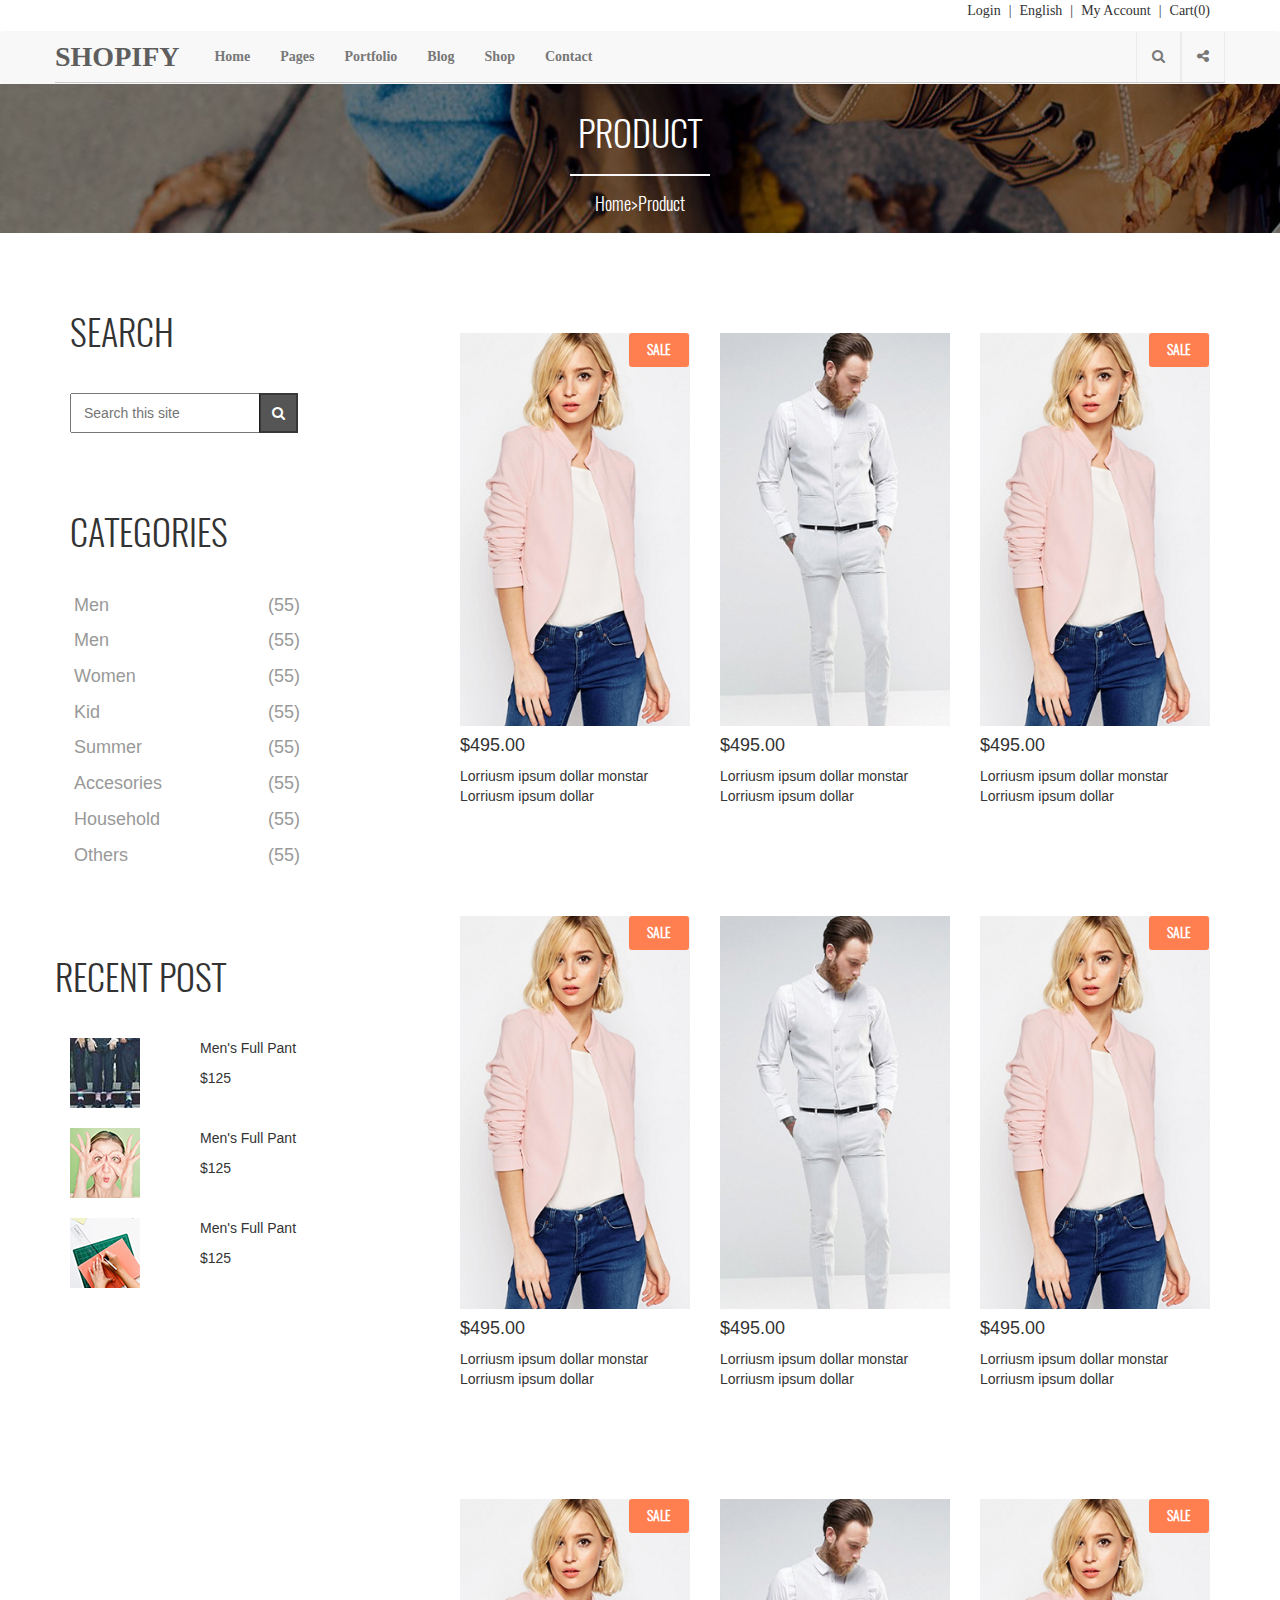
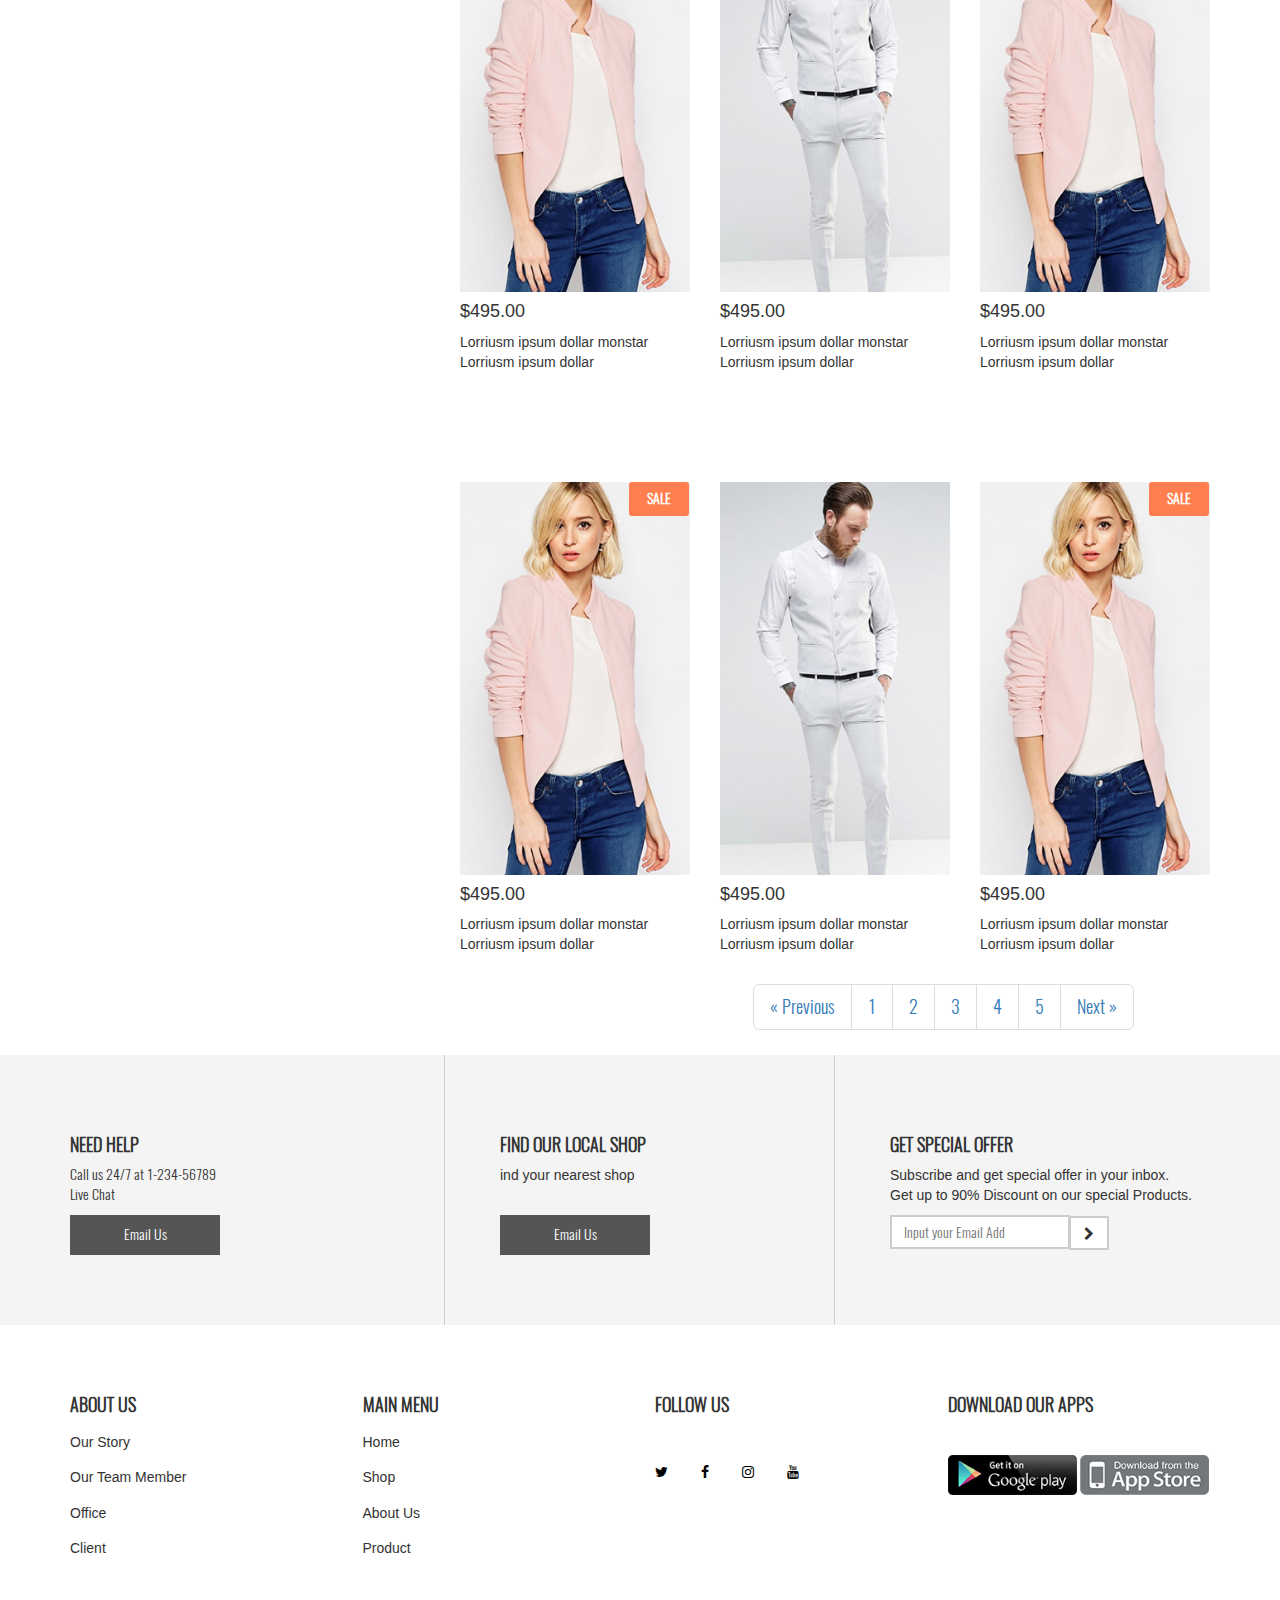
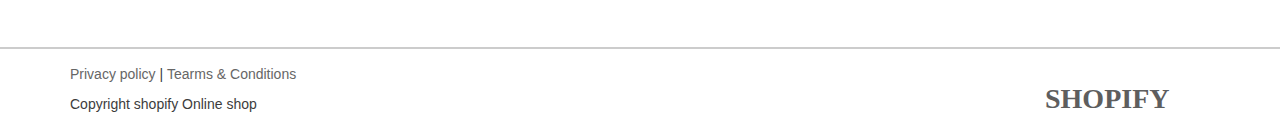
==== pages.html @ 2273c599 "Add files via upload" ====
<!DOCTYPE html>
<html>
<head>
	<title>Product Page</title>
	<meta name="viewport" content="width=device-width, initial-scale=1, maximum-scale=1, user-scalable=no">
	<!-- Latest compiled and minified CSS -->
	<link rel="stylesheet" href="https://maxcdn.bootstrapcdn.com/bootstrap/3.3.7/css/bootstrap.min.css" integrity="sha384-BVYiiSIFeK1dGmJRAkycuHAHRg32OmUcww7on3RYdg4Va+PmSTsz/K68vbdEjh4u" crossorigin="anonymous">
	<!-- font awesome -->
	<link href="https://maxcdn.bootstrapcdn.com/font-awesome/4.7.0/css/font-awesome.min.css" rel="stylesheet" integrity="sha384-wvfXpqpZZVQGK6TAh5PVlGOfQNHSoD2xbE+QkPxCAFlNEevoEH3Sl0sibVcOQVnN" crossorigin="anonymous">
	<link rel="stylesheet" href="https://cdnjs.cloudflare.com/ajax/libs/animate.css/3.5.2/animate.min.css"/>
	<link rel="stylesheet" type="text/css" href="style.css">
</head>
<body>
<!-- menu -->
<div class="container">
  <div class="row">
    <div class="col-md-12">
      <div class="menu">
        <ul>
          <li><a href=""></a>Login</li>
          <li><a href=""></a>|</li>
          <li><a href=""></a>English</li>
          <li><a href=""></a>|</li>
          <li><a href=""></a>My Account</li>
          <li><a href=""></a>|</li>
          <li><a href=""></a>Cart(0)</li>
        </ul>
      </div>
    </div>
  </div>
</div>
<!-- menu ends -->

<!-- menu -->
<nav class="navbar navbar-default">
  <div class="container br">
    <!-- Brand and toggle get grouped for better mobile display -->
    <div class="navbar-header">
      <button type="button" class="navbar-toggle collapsed" data-toggle="collapse" data-target="#bs-example-navbar-collapse-1" aria-expanded="false">
        <span class="sr-only">Toggle navigation</span>
        <span class="icon-bar"></span>
        <span class="icon-bar"></span>
        <span class="icon-bar"></span>
      </button>
      <a class="navbar-brand" href="#">SHOPIFY</a>
    </div>

    <!-- Collect the nav links, forms, and other content for toggling -->
    <div class="collapse navbar-collapse" id="bs-example-navbar-collapse-1">
      <ul class="nav navbar-nav">
        <li><a href="index.html">Home</a></li>
        <li><a href="#">Pages</a></li>
        <li><a href="#">Portfolio</a></li>
        <li><a href="#">Blog</a></li>
        <li><a href="#">Shop</a></li>
        <li><a href="#">Contact</a></li>
      </ul>
      <ul class="nav navbar-nav navbar-right">
        <li class="cc" id="clickthis"><a href="#"><i class="fa fa-search"></i></a></li>
        <li class="cc"><a href="#"><i class="fa fa-share-alt"></i></a></li>
      </ul>

    </div><!-- /.navbar-collapse -->
  </div><!-- /.container-fluid -->
</nav>
<form style="display:none;" id="openit">
          <input class="bts" type="text" name="text" placeholder="Search this site">
          <i id="f" class="fa fa-search"></i>
    </form>
    
   
<!-- menu -->


<!-- slide -->
  <div class="product2">
    <div class="container-fluid">
      <div class="row">
        <div class="col-md-4 col-md-offset-4">
          <div class="newp">
            <h1>PRODUCT</h1>
            <img src="images/border.jpg" alt="">
            <h4>Home>Product</h4>
          </div>
        </div>
      </div>
    </div>
  </div>

<!-- slide -->


<!-- search -->
<div class="search_area">
  <div class="container">
    <div class="row">
      <div class="col-md-4">
        <div class="row">
          <div class="col-md-12">
            <h1 class="cc2">SEARCH</h1>
            <form id="openit2">
              <input class="bts2" type="text" name="text" placeholder="Search this site">
              <i id="f" class="fa fa-search"></i>
            </form>
          </div>
          <div class="col-md-12">
            <h1 class="cc2">CATEGORIES</h1>
          </div>
        </div>
        <div class="row">
          <div class="col-md-8">
            <div class="lll">
               <ul>
                <li><a href="#">Men</a><a class="co" href="">(55)</a></li>
                <li><a href="#">Men</a><a class="co" href="#">(55)</a></li>
                <li><a href="#">Women</a><a class="co" href="#">(55)</a></li>
                <li><a href="#">Kid</a><a class="co" href="#">(55)</a></li>
                <li><a href="#">Summer</a><a class="co" href="#">(55)</a></li>
                <li><a href="#">Accesories</a><a class="co" href="#">(55)</a></li>
                <li><a href="#">Household</a><a class="co" href="#">(55)</a></li>
                <li><a href="#">Others</a><a class="co" href="#">(55)</a></li> 
             </ul>
            </div>
          </div>
        </div>
        <div class="row">
          <div class="">
            <h1 class="cc2">RECENT POST</h1>
          </div>
          <div class="col-md-4">
            <img class="iii" src="images/recent-1.jpg">
            <img class="iii" src="images/post2.jpg">
            <img class="iii" src="images/post3.jpg">
          </div>
          <div class="col-md-4">
            <div class="men">
              <p>Men's Full Pant</p>
              <p>$125</p>
            </div>
            <div class="men">
              <p>Men's Full Pant</p>
              <p>$125</p>
            </div>
            <div class="men">
              <p>Men's Full Pant</p>
              <p>$125</p>
            </div>
          </div>
        </div>
      </div>

            <div class="col-md-8">
              <div class="row">
                <div class="col-md-12">
                   <div class="Productmain2 main">
                  <div class="row">
                        <div class="col-md-4">
                          <div class="product">
                            <div class="overlay">
                              <button id="sh">Shop Now</button>
                            </div>
                            <div class="im">
                             <button class="btnp">SALE</button>
                              <img class="img-responsive imgh" src="images/ladiesp.jpg" alt="">
                            </div>
                          </div>
                          <div class="tproduct">
                              <h4 class="ammount">$495.00</h4>
                              <p>Lorriusm ipsum dollar monstar
                              <br> Lorriusm ipsum dollar</p>
                          </div>
                        </div>
                        <div class="col-md-4">
                          <div class="product">
                            <div class="overlay">
                              <button id="sh">Shop Now</button>
                            </div>
                            <div class="im">
                           
                              <img class="img-responsive imgh" src="images/men.jpg" alt="">
                            </div>
                          </div>
                          <div class="tproduct">
                              <h4 class="ammount">$495.00</h4>
                              <p>Lorriusm ipsum dollar monstar
                              <br> Lorriusm ipsum dollar</p>
                          </div>
                        </div>
                        <div class="col-md-4">
                          <div class="product">
                            <div class="overlay">
                              <button id="sh">Shop Now</button>
                            </div>
                            <div class="im">
                             <button class="btnp">SALE</button>
                              <img class="img-responsive imgh" src="images/ladiesp.jpg" alt="">
                            </div>
                          </div>
                          <div class="tproduct">
                              <h4 class="ammount">$495.00</h4>
                              <p>Lorriusm ipsum dollar monstar
                              <br> Lorriusm ipsum dollar</p>
                          </div>
                        </div>
                  </div>
                </div>  
                </div>

                <div class="col-md-12">
                   <div class="Productmain2 main">
                  <div class="row">
                        <div class="col-md-4">
                          <div class="product">
                            <div class="overlay">
                              <button id="sh">Shop Now</button>
                            </div>
                            <div class="im">
                             <button class="btnp">SALE</button>
                              <img class="img-responsive imgh" src="images/ladiesp.jpg" alt="">
                            </div>
                          </div>
                          <div class="tproduct">
                              <h4 class="ammount">$495.00</h4>
                              <p>Lorriusm ipsum dollar monstar
                              <br> Lorriusm ipsum dollar</p>
                          </div>
                        </div>
                        <div class="col-md-4">
                          <div class="product">
                            <div class="overlay">
                              <button id="sh">Shop Now</button>
                            </div>
                            <div class="im">
                           
                              <img class="img-responsive imgh" src="images/men.jpg" alt="">
                            </div>
                          </div>
                          <div class="tproduct">
                              <h4 class="ammount">$495.00</h4>
                              <p>Lorriusm ipsum dollar monstar
                              <br> Lorriusm ipsum dollar</p>
                          </div>
                        </div>
                        <div class="col-md-4">
                          <div class="product">
                            <div class="overlay">
                              <button id="sh">Shop Now</button>
                            </div>
                            <div class="im">
                             <button class="btnp">SALE</button>
                              <img class="img-responsive imgh" src="images/ladiesp.jpg" alt="">
                            </div>
                          </div>
                          <div class="tproduct">
                              <h4 class="ammount">$495.00</h4>
                              <p>Lorriusm ipsum dollar monstar
                              <br> Lorriusm ipsum dollar</p>
                          </div>
                        </div>
                  </div>
                </div>  

                </div>
                <div class="col-md-12">
                   <div class="Productmain2 main">
                  <div class="row">
                        <div class="col-md-4">
                          <div class="product">
                            <div class="overlay">
                              <button id="sh">Shop Now</button>
                            </div>
                            <div class="im">
                             <button class="btnp">SALE</button>
                              <img class="img-responsive imgh" src="images/ladiesp.jpg" alt="">
                            </div>
                          </div>
                          <div class="tproduct">
                              <h4 class="ammount">$495.00</h4>
                              <p>Lorriusm ipsum dollar monstar
                              <br> Lorriusm ipsum dollar</p>
                          </div>
                        </div>
                        <div class="col-md-4">
                          <div class="product">
                            <div class="overlay">
                              <button id="sh">Shop Now</button>
                            </div>
                            <div class="im">
                           
                              <img class="img-responsive imgh" src="images/men.jpg" alt="">
                            </div>
                          </div>
                          <div class="tproduct">
                              <h4 class="ammount">$495.00</h4>
                              <p>Lorriusm ipsum dollar monstar
                              <br> Lorriusm ipsum dollar</p>
                          </div>
                        </div>
                        <div class="col-md-4">
                          <div class="product">
                            <div class="overlay">
                              <button id="sh">Shop Now</button>
                            </div>
                            <div class="im">
                             <button class="btnp">SALE</button>
                              <img class="img-responsive imgh" src="images/ladiesp.jpg" alt="">
                            </div>
                          </div>
                          <div class="tproduct">
                              <h4 class="ammount">$495.00</h4>
                              <p>Lorriusm ipsum dollar monstar
                              <br> Lorriusm ipsum dollar</p>
                          </div>
                        </div>
                  </div>
                </div>  
                </div>

                 <div class="col-md-12">
                   <div class="Productmain2 main">
                  <div class="row">
                        <div class="col-md-4">
                          <div class="product">
                            <div class="overlay">
                              <button id="sh">Shop Now</button>
                            </div>
                            <div class="im">
                             <button class="btnp">SALE</button>
                              <img class="img-responsive imgh" src="images/ladiesp.jpg" alt="">
                            </div>
                          </div>
                          <div class="tproduct">
                              <h4 class="ammount">$495.00</h4>
                              <p>Lorriusm ipsum dollar monstar
                              <br> Lorriusm ipsum dollar</p>
                          </div>
                        </div>
                        <div class="col-md-4">
                          <div class="product">
                            <div class="overlay">
                              <button id="sh">Shop Now</button>
                            </div>
                            <div class="im">
                           
                              <img class="img-responsive imgh" src="images/men.jpg" alt="">
                            </div>
                          </div>
                          <div class="tproduct">
                              <h4 class="ammount">$495.00</h4>
                              <p>Lorriusm ipsum dollar monstar
                              <br> Lorriusm ipsum dollar</p>
                          </div>
                        </div>
                        <div class="col-md-4">
                          <div class="product">
                            <div class="overlay">
                              <button id="sh">Shop Now</button>
                            </div>
                            <div class="im">
                             <button class="btnp">SALE</button>
                              <img class="img-responsive imgh" src="images/ladiesp.jpg" alt="">
                            </div>
                          </div>
                          <div class="tproduct">
                              <h4 class="ammount">$495.00</h4>
                              <p>Lorriusm ipsum dollar monstar
                              <br> Lorriusm ipsum dollar</p>
                          </div>
                        </div>
                  </div>
                </div>  
                </div>

              </div>
               
            </div>        
        </div>
      </div>
    </div>
  </div>
</div>


<div class="pga">
  <div class="container">
    <div class="row">
      <div class="col-md-5 col-md-offset-7">
        <nav aria-label="Page navigation">
  <ul class="pagination  pagination-lg">
    <li>
      <a href="#" aria-label="Previous">
        <span aria-hidden="true">&laquo;  Previous</span>
      </a>
    </li>
    <li><a href="#">1</a></li>
    <li><a href="#">2</a></li>
    <li><a href="#">3</a></li>
    <li><a href="#">4</a></li>
    <li><a href="#">5</a></li>
    <li>
      <a href="#" aria-label="Next">
        <span aria-hidden="true">Next  &raquo;</span>
      </a>
    </li>
  </ul>
</nav>
      </div>
    </div>
  </div>
</div>

<!-- search -->


<!-- contact -->
<div class="contact_area">
  <div class="container">
    <div class="row">
      <div class="col-md-4 text">
        <div class="tx">
          <h4>NEED HELP</h4>
          <p>Call us 24/7 at 1-234-56789 <br> Live Chat</p>
          <button id="btnc">
            Email Us
          </button>
        </div>
      </div>
      <div class="col-md-4 text">
        <div class="tx2">
          <h4>FIND OUR LOCAL SHOP</h4>
          <p>ind your nearest shop</p>
          <button id="btnc" class="to">
            Email Us
          </button>
        </div>
      </div>
      <div class="col-md-4">
        <div class="tx2">
          <h4>GET SPECIAL OFFER</h4>
          <p>Subscribe and get special offer in your inbox. <br>Get up to 90% Discount on our special Products.</p>
          <form>
            <input class="in" type="text" name="" placeholder="Input your Email Add"> <span><button id="bt" class="gy btn btn-default"><i class="fa fa-chevron-right" aria-hidden="true"></i></button></span>
          </form>
        </div>
      </div>
    </div>
  </div>
</div>
<!-- contact -->

<!-- footerto -->
<div class="footertop">
  <div class="container">
    <div class="row">
      <div class="col-md-3">
        <div class="txfooter">
          <h4>ABOUT US</h4>
          <h5>Our Story</h5>
          <h5>Our Team Member</h5>
          <h5>Office</h5>
          <h5>Client</h5>
        </div>
      </div>
      <div class="col-md-3">
        <div class="txfooter">
          <h4>MAIN MENU</h4>
          <h5>Home</h5>
          <h5>Shop</h5>
          <h5>About Us</h5>
          <h5>Product</h5>
        </div>
      </div>
      <div class="col-md-3">
        <div class="txfooter">
          <h4>FOLLOW US</h4>
          <a href=""><i class="fa fa-twitter t" aria-hidden="true"></i></a>
          <a href=""><i class="fa fa-facebook t" aria-hidden="true"></i></a>
          <a href=""><i class="fa fa-instagram t" aria-hidden="true"></i></a>
          <a href=""><i class="fa fa-youtube t" aria-hidden="true"></i></a>
              <!-- <span class="fa-stack fa-lg">
                <i class="fa fa-circle fa-stack-2x"></i>
                <i class="fa fa-facebook fa-stack-1x fa-inverse"></i>
              </span> -->
        </div>
      </div>
      <div class="col-md-3">
        <div class="txfooter">
          <h4>DOWNLOAD OUR APPS</h4>
          <a href=""><img class="img-responsive ply" src="images/play.jpg" alt=""></a>
          <a href=""><img class="img-responsive ply" src="images/ios.jpg" alt=""></a>
        </div>
      </div>
    </div>
    </div>
    </div>
  </div>
</div>
<hr class="h">
<!-- footerto -->

<!-- footer area -->
<div class="footer">
  <div class="container">
    <div class="row">
      <div class="col-md-10">
        <div class="ff">
          <a href=""><p class="f1">Privacy policy</p></a> | 
          <a href=""><p class="f1">Tearms & Conditions</p></a> <p>Copyright shopify Online shop</p>
        </div>
      </div>
      <div class="col-md-2">
        <h2 class="foo">SHOPIFY</h2>
      </div>
    </div>
  </div>
</div>
<!-- footer area -->



<!-- script -->
	<script
  src="https://code.jquery.com/jquery-3.2.1.min.js"
  integrity="sha256-hwg4gsxgFZhOsEEamdOYGBf13FyQuiTwlAQgxVSNgt4="
  crossorigin="anonymous"></script>

  <script>
    $(document).ready(function(){
      $("#clickthis").click(function(){
        $("#openit").toggle();
      });
    });
  </script>

  <!-- bootstrap cdn -->
  <script src="https://maxcdn.bootstrapcdn.com/bootstrap/3.3.7/js/bootstrap.min.js" integrity="sha384-Tc5IQib027qvyjSMfHjOMaLkfuWVxZxUPnCJA7l2mCWNIpG9mGCD8wGNIcPD7Txa" crossorigin="anonymous"></script>
 

</body>
</html>
---- style.css ----
@font-face {
 font-family: osl;
 src: url("../fonts/Oswald-Light.eot") /* EOT file for IE */
}
@font-face {
 font-family: osl;
 src: url("../fonts/Oswald-Light.ttf") /* TTF file for CSS3 browsers */
}

@font-face {
 font-family: oslb;
 src: url("../fonts/Oswald-Bold.eot") /* EOT file for IE */
}
@font-face {
 font-family: lat;
 src: url("../fonts/Lato-Bold.eot") /* EOT file for IE */
}
@font-face {
 font-family: lats;
 src: url("../fonts/Lato-Semibold.eot") /* EOT file for IE */
}

body{
	margin:0;
	padding: 0;
	font-family: osl;
}
.br{
	border-bottom: 1px solid #ccc;
}
.navbar>.container .navbar-brand, .navbar>.container-fluid .navbar-brand {
    margin-left: -30px;
}
.container>.navbar-collapse, .container>.navbar-header {
    margin-right: -15px;
    margin-left: 0;
}
.cc{
	border-left: 1px solid #EBEBEB;
	border-right: 1px solid #EBEBEB;
}
.navbar-nav {
    font-weight: bold;
    margin-left: 20px;
}
.navbar-default .navbar-brand {
    color: #5e5e5e;
    background-color: transparent;
    font-size: 20px;
    font-weight: bold;
    font-family: oslb;
    font-weight: bold;
    font-size: 28px;
}

.menu{
	float: right;
}
.menu ul{}
.menu ul li{ display: inline-block;margin-left: 5px; cursor: pointer;font-family: lats}
.menu ul li a{}
.no_padding{
	padding-left: 0px;
	padding-right: 0px;
}
.padding{
	padding-right: 0;
	padding-left: 0;
}
.slider_area{
	margin-top: 0px;
}
.tproduct{
	font-family: sans-serif;
}
/*.tx p{
	font-family: sans-serif;
}*/
.tx2 p{
	font-family: sans-serif;
}
.style2{
	font-size: 100px;
}
.style1{
	    font-family: sans-serif;
}
.shopit{
	position: absolute;
	left: 200px;
	top: 120px;
	font-family: osl;
}
.shopit h1{
	font-family: osl;
	font-size: 50px;
}
.navbar {
    position: relative;
    min-height: 50px;
     margin-bottom: 0px; 
     border: 1px solid transparent; 
}
.shop_btn {
    background-color: white;
    border: 2px solid#898989;
    height: 47px;
    margin-left: 28%;
    margin-top: 60px;
    padding: 1px 42px 1px;
    color: #3C3C3C;
    font-family: "Oswald-medium";
}
.shop_btn:hover{background-color: #555555;
	color: white;
}

.offer_area{
	padding: 80px 0px;
}
.textoffer{
	position: absolute;
	bottom:  28px;
	right: 38px;
}
.offer1{
	color: white;
	text-align: center;
}
.navbar-default .navbar-nav>li>a {
    color: #777;
    font-family: lat;
    font-size: 14px;
}

.offer1:hover {
	transform: scale(1.1 );
	transition-duration: 0.6s;
}

.pp{
	text-align: center;
	padding: 20px 0px;
}
.product1{
	margin-top: -376px;
}
.imghover:hover{
	opacity: 0.4;
	cursor: pointer;
}
#btn{
	position: absolute;
    right: 16px;
    top: 1px;
    font-weight: bold;
    background: coral;
    border-radius: 5px;
    border: none;
    height: 40px;
    color: white;
    width: 80px;
}
#sidebar{
	position: absolute;
	top: 40%;
	left: 50%;
	transform: translate(-50%,-50%);
	display: none;
}
#btnhover:hover{
	display: block;
}

.textr{
	padding: 40px 0px;
	text-align: center;
}
.contact_area{
	background: #F4F4F4;
}
.tx{
	padding: 70px 0px;
}
.text{
	border-right: 1px solid #ccc;
}
.tx h4{
	font-weight: bolder;
}
.tx2 h4{
	font-weight: bolder;
}
#btnc{
	background: #555555;
	color: white;
	text-align: center;
	border:none;
	width: 150px;
    height: 40px;
}
#btnc:hover{
	background: #777777;
}
.tx2{
	/*text-align: center;*/
	padding: 70px 0px;
	margin-left: 40px;
}
.tx2 .to{
	margin-top: 20px;
}
.gy{
	height: 34px;
    width: 40px;
    margin-left: -4px;
    background-color: white;
    border-radius: 1px;
    border: 2px solid #ccc;
    margin-top: -1px;
}
.in{
	    width: 180px;
    height: 34px;
    border: 2px solid #ccc;
}
::-webkit-input-placeholder { 
  padding-left: 10px;
}
.txfooter{
	padding: 60px 0px;
}
.txfooter h5,h4{
	cursor: pointer;
}
.txfooter h5{
	font-family: sans-serif;
	margin-top: 20px;
}
.txfooter h4{
	font-weight: bolder;
}
.ply{
	margin-right: 0px;
	display: inline-block;
    width: 129px;
    height: 40px;
    margin-top: 30px;
}
.t{
	margin-right: 30px;
	text-align: center;
	margin-top: 40px;
	color: black;
}
.t:hover{
	color: #ccc;
}
.footer{
	padding: 15px 0px;
}
.f1{
	display: inline-block;
	color: #666666;
	/*font-family: sans-serif;*/
}
.f1:hover{
	text-decoration: underline;
}
.ff{
	color: #3C3C3C;
	font-family: sans-serif;
}
.foo{
	  color: #5e5e5e;
    background-color: transparent;
    font-size: 20px;
    font-weight: bold;
    font-family: oslb;
    font-weight: bold;
    font-size: 28px;
}
.h{
	background-color: #f0f0f0;
	border: 1px solid #ccc;
	margin-bottom: 0px;
}



/*popular*/
.popular{
	padding: 40px 0px;
	/*text-align: center;*/
}
.ttp{
	text-align: center;
}
.ttp2{
	text-align: center;
	padding: 25px 0px;
}
.popular p{
	font-family: sans-serif;
	margin-bottom: 40px;
}
.btnp{
	position: absolute;
    right: 16px;
    top: 0;
    background: coral;
    border: none;
    font-family: osl;
    color: white;
    font-weight: bold;
    width: 60px;
    height: 34px;
    border-radius: 3px;
}
.im:hover{
	opacity: 0.4;
	cursor: pointer;
}
.imgh:hover{
	display: block;
}
#sh{
	width: 130px;
    border: none;
    height: 40px;
    font-family: serif;
    color: white;
    font-weight: bold;
    background-color: #010144;
    border-radius: 3px;
    color: white;
    font-size: 18px;
    font-family: osl;
}
.overlay{
	top: 40%;
	left: 50%;
	position: absolute;
	transform: translate(-50%,-50%);
	display: none;
}
.product:hover .overlay{
	display: block;
}

.minus{
	margin-top: -420px;
}
#openit{
	position: absolute;
    top: 83px;
    right: 84px;
    z-index: 999;
}
#openit2{
	/*position: absolute;*/
    top: 83px;
    right: 84px;
    /*z-index: 999;*/
}
.slider_area{
	position: relative;
}
#f{
	    border: 2px solid rgba(8, 8, 8, 0.37);
    padding: 11px 11px;
    margin-left: -4px;
    cursor: pointer;
    background-color: rgba(8, 8, 8, 0.69);
    color: white;

}
#f:hover{
	opacity: 0.5;
}


.bts{
	height: 40px;
    width: 190px;
    font-family: sans-serif;
}
.bts2{
	height: 40px;
    width: 190px;
    font-family: sans-serif;
}
/*new*/
.product2{
	background:url('images/slide.jpg');
}
.newp{
    text-align: center;
    color: white;
    /*font-family: sans-serif;*/
    padding: 10px 0px;
}
.co{
	float: right;
}
.men{
	margin-bottom: 40px;
	font-family: sans-serif;
}
.iii{
	margin-bottom: 20px;
}
.lll{
	margin-left: -36px;
}
.lll ul{
	list-style: none;
	font-family: sans-serif;
}
.lll ul li{
	margin-bottom: 10px;
}
.lll ul li a{
	color: #999;
    /* font-weight: bold; */
    font-size: 18px;
}
.lll ul li a:hover{
	text-decoration: none;
}
.cc2{
	margin-bottom: 40px;
	margin-top: 80px;
}
.main{
	margin-top: 100px;
}
.rmp{
	float: right;
}
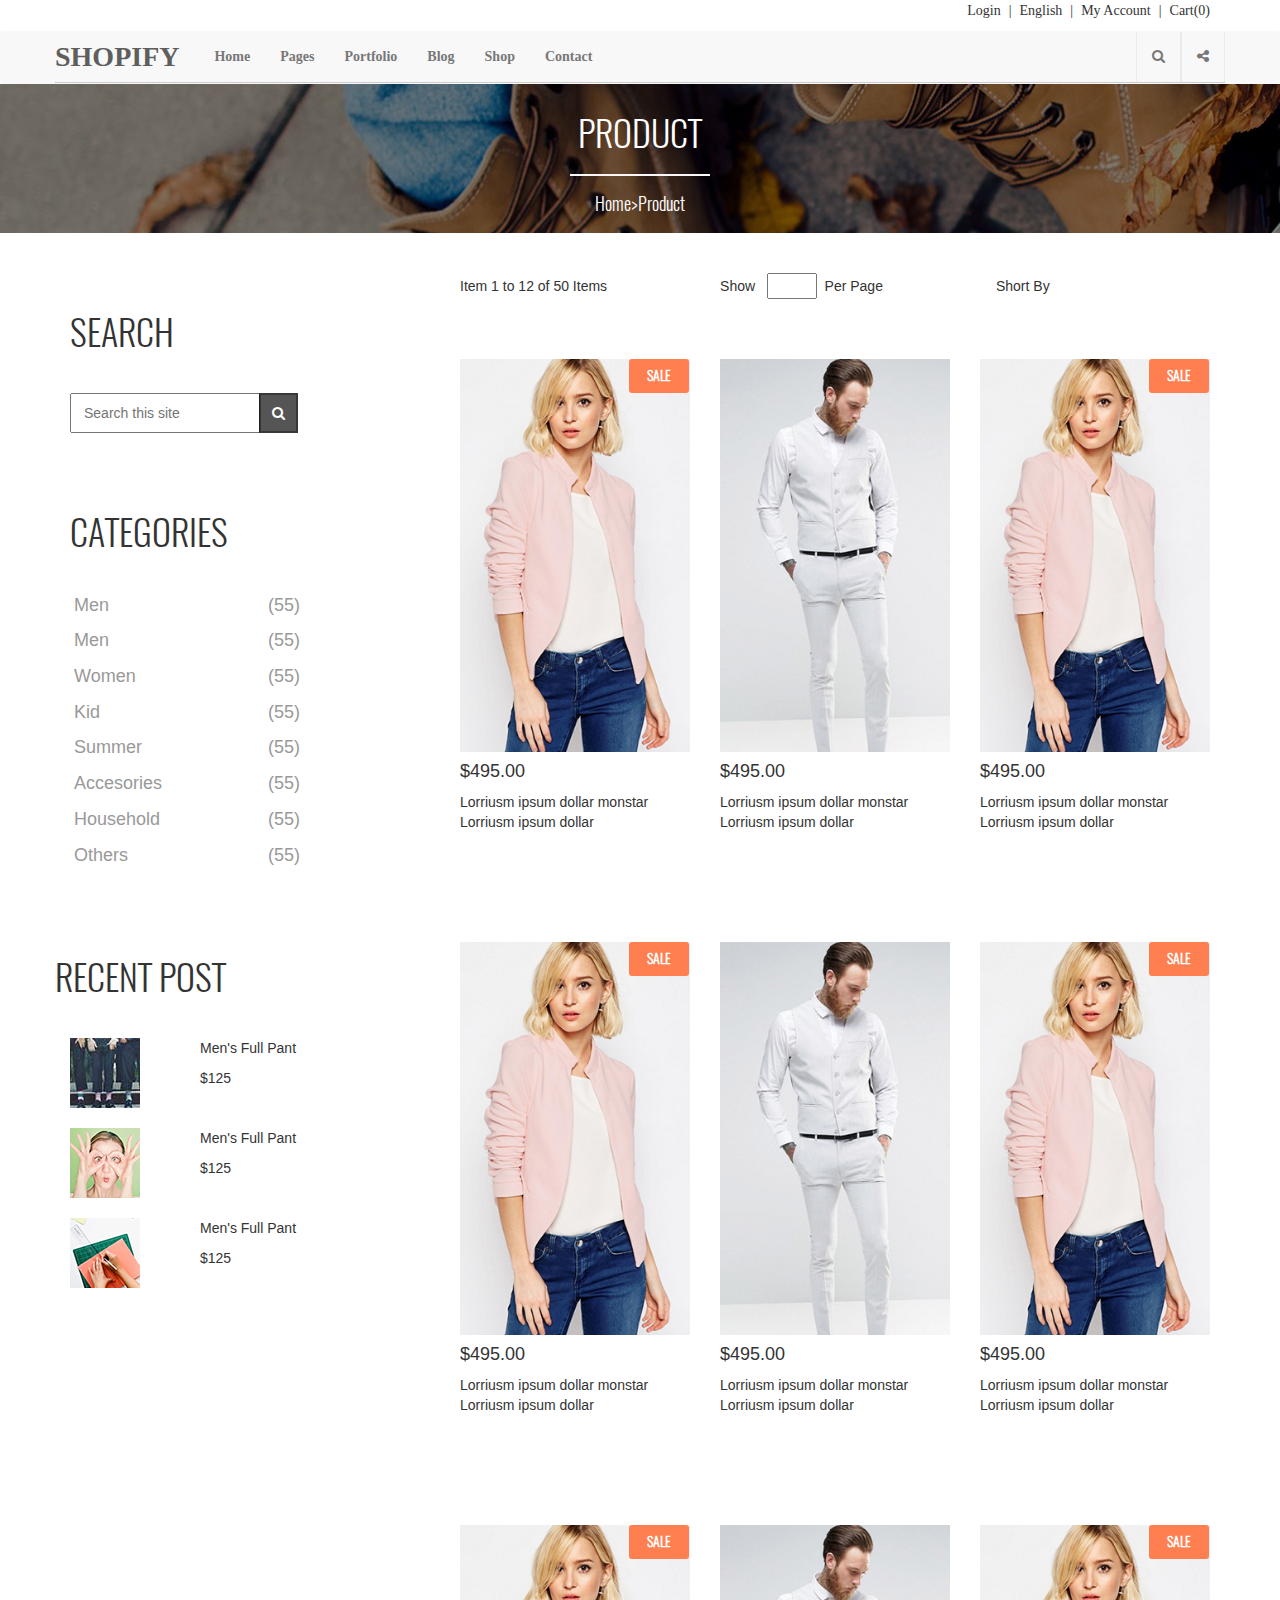
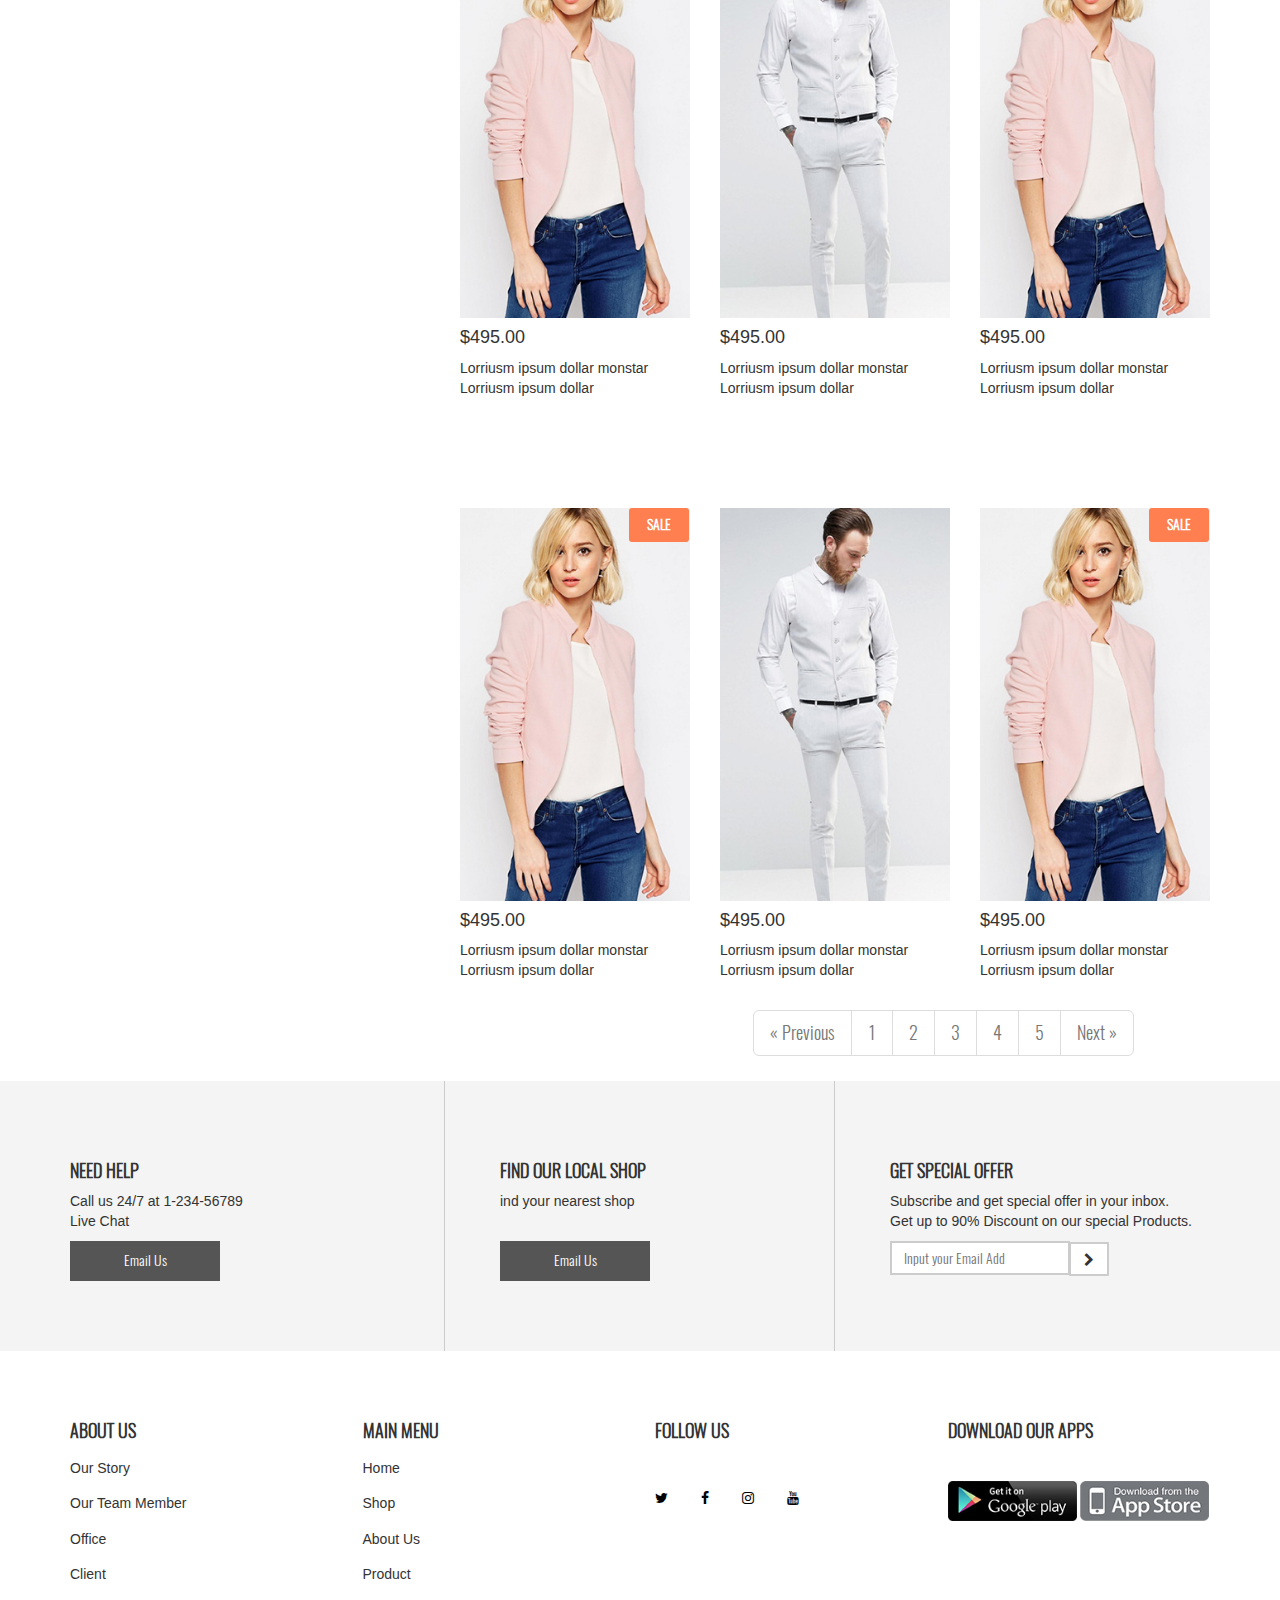
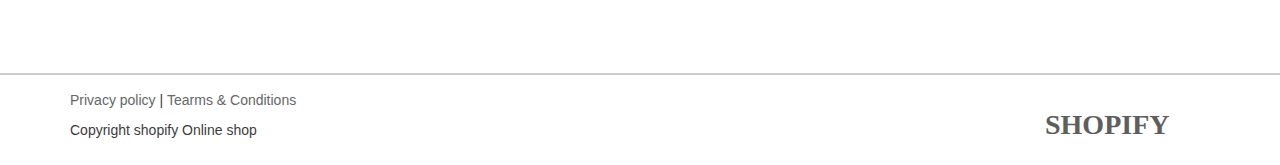
==== commit 31d8953f: "Add files via upload" ====
--- a/pages.html
+++ b/pages.html
@@ -42,18 +42,18 @@
         <span class="icon-bar"></span>
         <span class="icon-bar"></span>
       </button>
-      <a class="navbar-brand" href="#">SHOPIFY</a>
+      <a class="navbar-brand" href="index.html">SHOPIFY</a>
     </div>
 
     <!-- Collect the nav links, forms, and other content for toggling -->
     <div class="collapse navbar-collapse" id="bs-example-navbar-collapse-1">
       <ul class="nav navbar-nav">
         <li><a href="index.html">Home</a></li>
-        <li><a href="#">Pages</a></li>
+        <li><a href="pages.html">Pages</a></li>
         <li><a href="#">Portfolio</a></li>
-        <li><a href="#">Blog</a></li>
-        <li><a href="#">Shop</a></li>
-        <li><a href="#">Contact</a></li>
+        <li><a href="blog.html">Blog</a></li>
+        <li><a href="pages.html">Shop</a></li>
+        <li><a href="contactmain.html">Contact</a></li>
       </ul>
       <ul class="nav navbar-nav navbar-right">
         <li class="cc" id="clickthis"><a href="#"><i class="fa fa-search"></i></a></li>
@@ -152,6 +152,14 @@
             <div class="col-md-8">
               <div class="row">
                 <div class="col-md-12">
+                  <div class="collect_list">
+                     <ul class="list-unstyled">
+                        <li>Item 1 to 12 of 50 Items</li>
+                        <li>Show&nbsp;&nbsp;
+                        <input class="inpt" type="box">&nbsp;&nbsp;Per Page</li>
+                        <li>Short By</li>
+                      </ul>
+                     </div>
                    <div class="Productmain2 main">
                   <div class="row">
                         <div class="col-md-4">
--- a/style.css
+++ b/style.css
@@ -73,9 +73,9 @@
 .tproduct{
 	font-family: sans-serif;
 }
-/*.tx p{
-	font-family: sans-serif;
-}*/
+.tx p{
+	font-family: sans-serif;
+}
 .tx2 p{
 	font-family: sans-serif;
 }
@@ -437,4 +437,23 @@
 }
 .rmp{
 	float: right;
+}
+
+.pagination-lg>li>a, .pagination-lg>li>span {
+    padding: 10px 16px;
+    font-size: 18px;
+    line-height: 1.3333333;
+    color: #777;
+}
+.collect_list ul li{
+	display: inline-block;
+	font-family: sans-serif;
+	margin-right: 110px;
+}
+.collect_list{
+	    margin-top: 40px;
+    margin-bottom: -40px
+}
+.inpt{
+	width: 50px;
 }